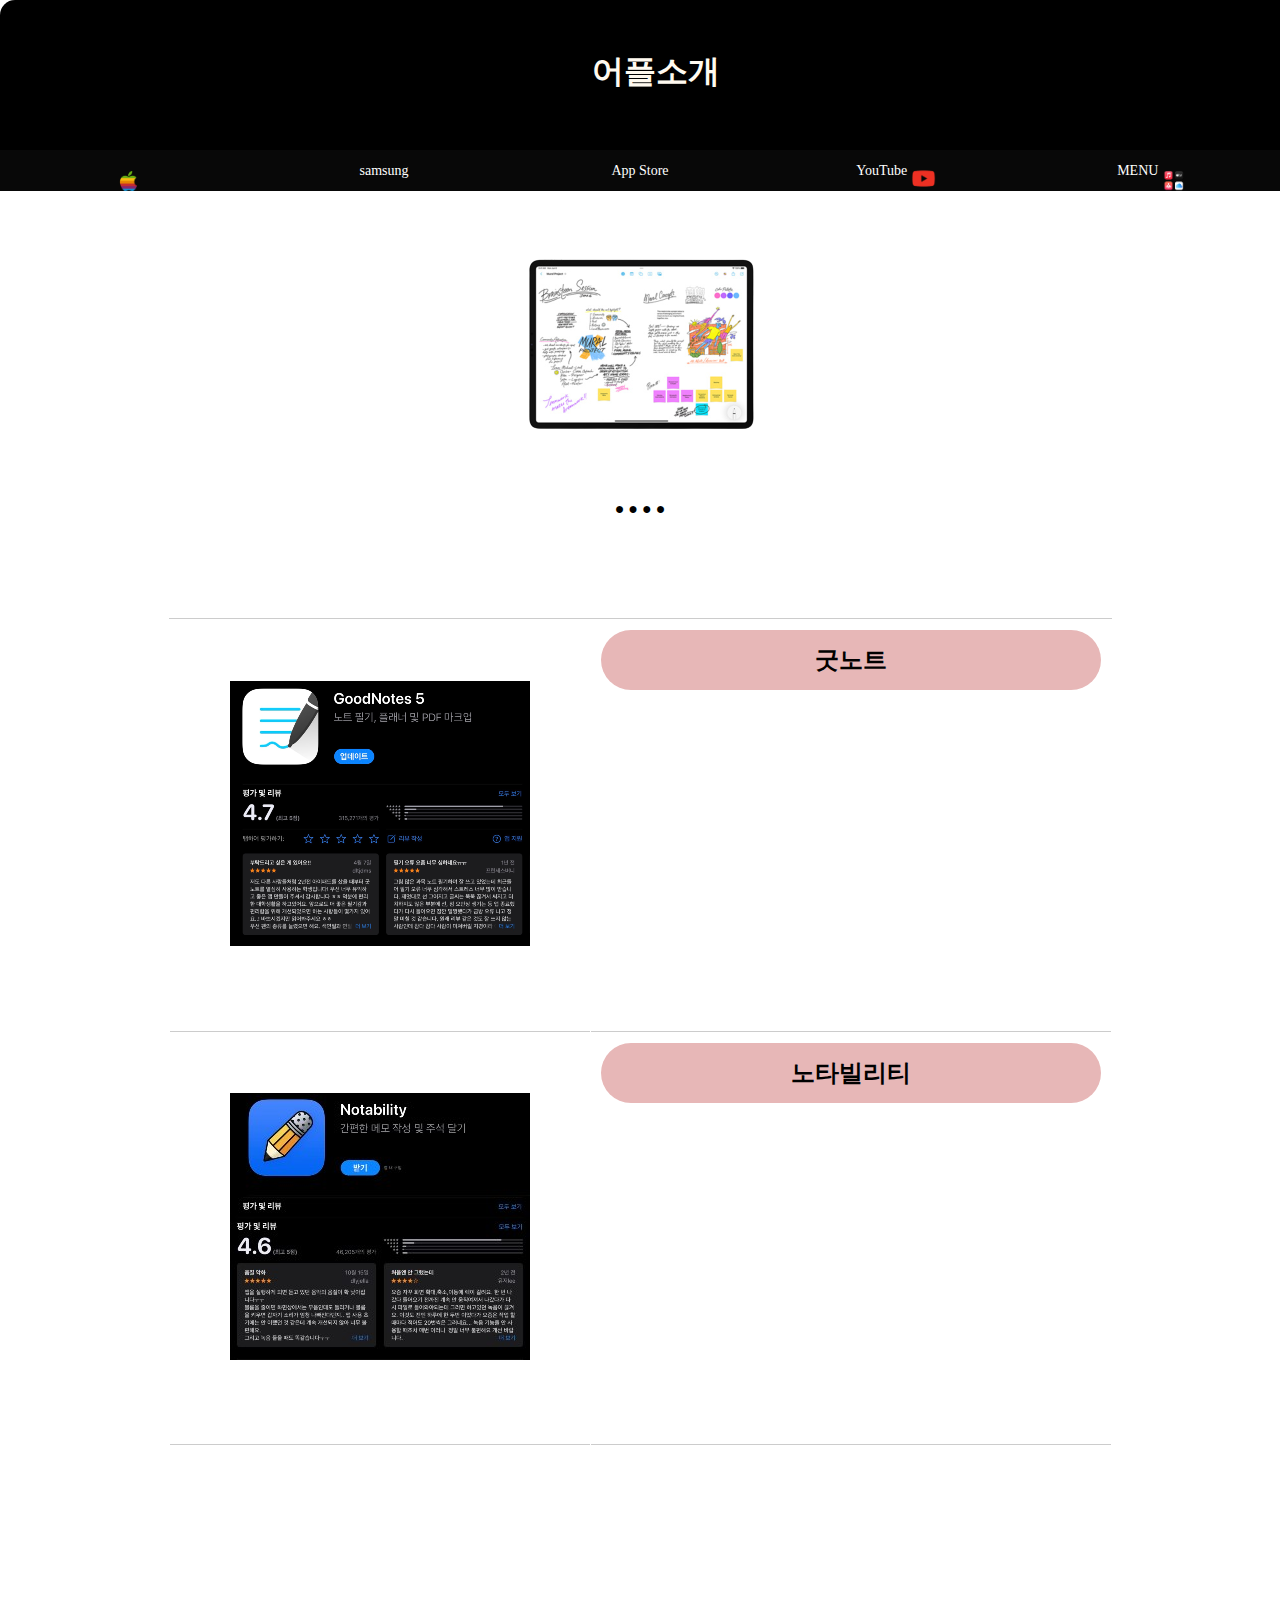
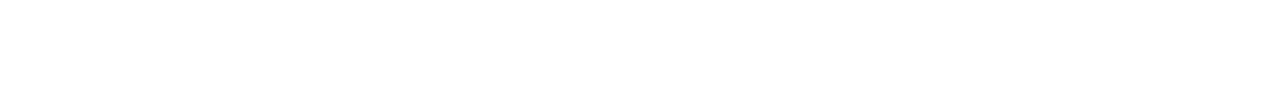
==== 11.html @ b0f7bdf0 "Update 11.html" ====
<!DOCTYPE html>
<html lang="en">
<head>
    <meta charset="UTF-8">
    <meta http-equiv="X-UA-Compatible" content="IE=edge">
    <meta name="viewport" content="width=device-width, initial-scale=1.0">
    <title>app1</title>
    <link rel="stylesheet" href="1_flex.css">
</head>
<body>
    <header>
        <h1 class="header" style="background-color: black; 
        border-radius: 15px 15px 0 0; 
        border-bottom: 2px solid black; padding: 0.5em; 
        background: black; width: 100%; height: 110px;
        padding-top: 50px; text-align:center; color: floralwhite; z-index: 2;">
        어플소개
        </h1>
    </header>
    <nav>
    <div style="height: 100px; position: relative; z-index: 2;">
        
        <ul class="menu" style="position: fixed;">
            <li>
                <a href="https://www.apple.com/kr/ipad/">
                    <img style=" width: 25px; height:20px; object-fit: cover;" 
                    src="apple_rainbow_logo.png" alt="apple">
                </a>
            </li>
            <li>
                <a href="https://www.samsung.com/sec/event/galaxy-tab-series/">samsung</a>
            </li>
            <li>
                <a href="#">App Store</a>
                <ul class="submenu">
                    <li><a href="https://play.google.com/store/games?utm_source=apac_med&utm_medium=hasem&utm_content=Jul0121&utm_campaign=Evergreen&pcampaignid=MKT-EDR-apac-kr-1003227-med-hasem-py-Evergreen-Jul0121-Text_Search_BKWS-BKWS%7CONSEM_kwid_43700058439439069_creativeid_477138308331_device_c&gclid=EAIaIQobChMIlcHGu5nS-AIVBjdgCh1uSghOEAAYASAAEgJK7_D_BwE&gclsrc=aw.ds">Google Play</a></li>
                    <li><a href="https://apps.apple.com/kr/app/apple-store/id375380948">Apple Store</a></li>
                </ul>
            </li>
            <li>
                <a href="https://www.youtube.com">YouTube
                    <img style=" width: 25px; height:25px; object-fit: cover;"
                    src="you-removebg-preview.png" alt="YouTube">
                </a>
            </li>
            <li>
                <a href="/YUNA/index.html">MENU
                    <img style=" width: 25px; height:20px; object-fit: cover;" 
                    src="bener-removebg-preview.png" alt="app">
                </a>
                <ul class="submenu">
                    <li><a href="14.html">Apple</a></li>
                    <li><a href="15.html">Galaxy</a></li>
                </ul>
            </li>
        </ul>
    </div>
    </nav>
    <div class="content_11" style="position: relative; z-index: 1;">
        <div class="content4">
            <div class="slide">

                <div class="slides">
                  <input type="radio" id="ra01" name="ra" value="" checked>
                  <input type="radio" id="ra02" name="ra" value="">
                  <input type="radio" id="ra03" name="ra" value="">
                  <input type="radio" id="ra04" name="ra" value="">
          
                  <div class="sl" style="text-align: center;">
                    <a class="link" href="11.html"><img src="1.png" alt=""></a>
                  </div>
          
                  <div class="sl" style="text-align: center;">
                    <a class="link" href="12.html"><img src="2.png" alt=""></a>
                  </div>
          
                  <div class="sl" style="text-align: center;">
                    <a class="link" href="13.html"><img src="3.png" alt=""></a>
                  </div>
          
                  <div class="sl" style="text-align: center;">
                    <a href="index.html"><img style="width: 300px; height: 300px;" src="apple_rainbow_logo.png" alt=""></a>
                  </div>
          
              </div>
          
              <div class="page">
                <label for="ra01">●</label>
                <label for="ra02">●</label>
                <label for="ra03">●</label>
                <label for="ra04">●</label>
              </div>
        </div>
        <div class="content5">
            <table class="type04">
                <tr>
                  <th scope="row"><img style="padding-top: 50px;" src="APP1.png" alt=""></th>
                  <td>
                    <h2 style="border-radius: 5em; padding: 0.5em; background: #E7B7B7; text-align:center">
                        굿노트</h2> 
                        <br>
                        <iframe width="500" height="300" 
                        src="https://www.youtube.com/embed/UwHSnBGbKDE" 
                        title="굿노트 사용법" frameborder="0" allow="accelerometer; 
                        autoplay; clipboard-write; encrypted-media; gyroscope; 
                        picture-in-picture" allowfullscreen>
                        </iframe>
                        </td>
                </tr>
                <tr>
                  <th scope="row"><img style="padding-top: 50px;" src="APP22.jpg" alt=""></th>
                  <td>
                    <h2 style="border-radius: 5em; padding: 0.5em; background: #E7B7B7; text-align:center">
                        노타빌리티</h2>
                        <br>
                        <iframe width="500" height="300" 
                        src="https://www.youtube.com/embed/sGOJhs3S7Gc" 
                        title="노타빌리티 사용법 1편 - 기본툴 살펴보기" frameborder="0" 
                        allow="accelerometer; autoplay; clipboard-write; encrypted-media; 
                        gyroscope; picture-in-picture" allowfullscreen>
                        </iframe>
                  </td>
                </tr>
                
              </table>
        </div>
        
    </div>



</body>
</html>
---- 1_flex.css ----
/* 전체 설정 */
* { 
    padding: 0;
    margin: 0
}

header {
    height: 150px; 
    /* background-color: red; */

}

.header {
    position: fixed; /*상단바 고정*/
}

nav { /*드롭바 내려와도 본문 이미지 가리지 않게 기본 높이 크게줌 */
    height: 50px; 
    /* background-color: orange; */
}

/* ---시작페이지 본분 나누기--- */
.content {
    /* 전체 본문 */
    /* background-color: greenyellow; */
    display: flex;
}

.content1 {
    /* 1번 이미지  */
    float: left; width: 33%;
    /*33*3=99%*/
    /* background-color: skyblue  */
}
.content2 {
    /* 2번이미지 */
    float: left; width: 33%;
    /* background-color: pink; */
}

.content3 {
    /* 3번 이미지 */
    float: left; width: 33%;
    /* background-color: hotpink; */
}

/*--- 서브페이지 본문나누기--- */
.content_11 {
    height: 1500px;
    text-align: center;
    /* 500*3 */
    /* background-color: blueviolet; */
}
.content4 {
    height: 500px;
    /* background-color: hotpink; */
}

.content5 {
    padding-top: 100px;
    height: 1000px;
    /* background-color: pink; */
}

.content6 {
    padding: 100px;
    height: 800px;
    /* background-color: pink; */
}

footer {
    height: 100px; 
    border-top: 1.5px double #747474; 
    padding: 0.4em;
    /* background-color: purple; */
}

/*--------메뉴바 설정---------*/
li { /*불릿 없애기 */
    list-style: none
}

a {
    text-decoration: none;
    font-size: 14px
}

.menu {
    width: 100%; /*전체메뉴 화면 크기에 맞춰 바뀜*/
    overflow: hidden;
    margin: auto;
}

.menu>li { /*전체메뉴 리스트 스타일 지정*/
    width: 20%;
    /*20*5=100%*/
    float: left;
    text-align: center;
    line-height: 40px;
    background-color: #080808;
}

.menu a {
    color: #fff;
}

.submenu>li { /*서브메뉴 스타일*/
    line-height: 50px;
    background-color: #484849;
}

.submenu {
    height: 0;
    /*ul의 높이를 안보이게 처리*/
    overflow: hidden;
}
/*메인메뉴 리스트로 마우스 포인터 올렸을때 스타일*/
.menu>li:hover { 
    background-color: #484849;
    transition-duration: 0.5s;
}
/*서브메뉴 리스트로 마우스 포인터 올렸을때 스타일*/
.menu>li:hover .submenu { 
    height: 100px;
    /*서브메뉴 li한개의 높이 50*2*/
    transition-duration: 1s;
}


/* 이미지 스와이프 */
.slides>input[name=ra] {
    display: none;
}

.sl {
    display: none;
}

.sl:nth-of-type(1) {
    display: block;
}

.sl>img {
    text-align : center;
    width: 250px;
}

.page {
    text-align: center;
}

.page>label {
    cursor: pointer;
}
#ra02:checked~.sl:nth-of-type(1) {
    display: none;
}

#ra02:checked~.sl:nth-of-type(2) {
    display: block;
}

#ra03:checked~.sl:nth-of-type(1) {
    display: none;
}

#ra03:checked~.sl:nth-of-type(3) {
    display: block;
}

#ra04:checked~.sl:nth-of-type(1) {
    display: none;
}

#ra04:checked~.sl:nth-of-type(4) {
    display: block;
}

.link:hover { 
    cursor : url(/YUNA/pencil.cur) 64 64, auto; 
}

/* 테이블 */
table.type04 {
    border-collapse: separate;
    border-spacing: 1px;
    text-align: center;
    line-height: 1.5;
    border-top: 1px solid #ccc;
    margin-left:auto; 
    margin-right:auto;
}
table.type04 th {
    width: 400px;
    padding: 10px;
    font-weight: bold;
    vertical-align: top;
    border-bottom: 1px solid #ccc;
}
table.type04 td {
    width: 500px;
    padding: 10px;
    vertical-align: top;
    border-bottom: 1px solid #ccc;
}

/* 이미지를 자동으로 화면에 맞게 리사이즈 되도록 */
img {
    /* 이미지의 최대사이즈 */
    max-width: 100%; 
    width /***/ : auto; /* IE8 */
    height: auto;
    vertical-align: bottom;
}

/* 기본 이미지 설정 
#tt-body-page figure.imageblock img, figure.imageblock img { 
    max-width: 33% !important; display: block; margin: 0 auto; 
} */

iframe {
    border-bottom: 10px;
}
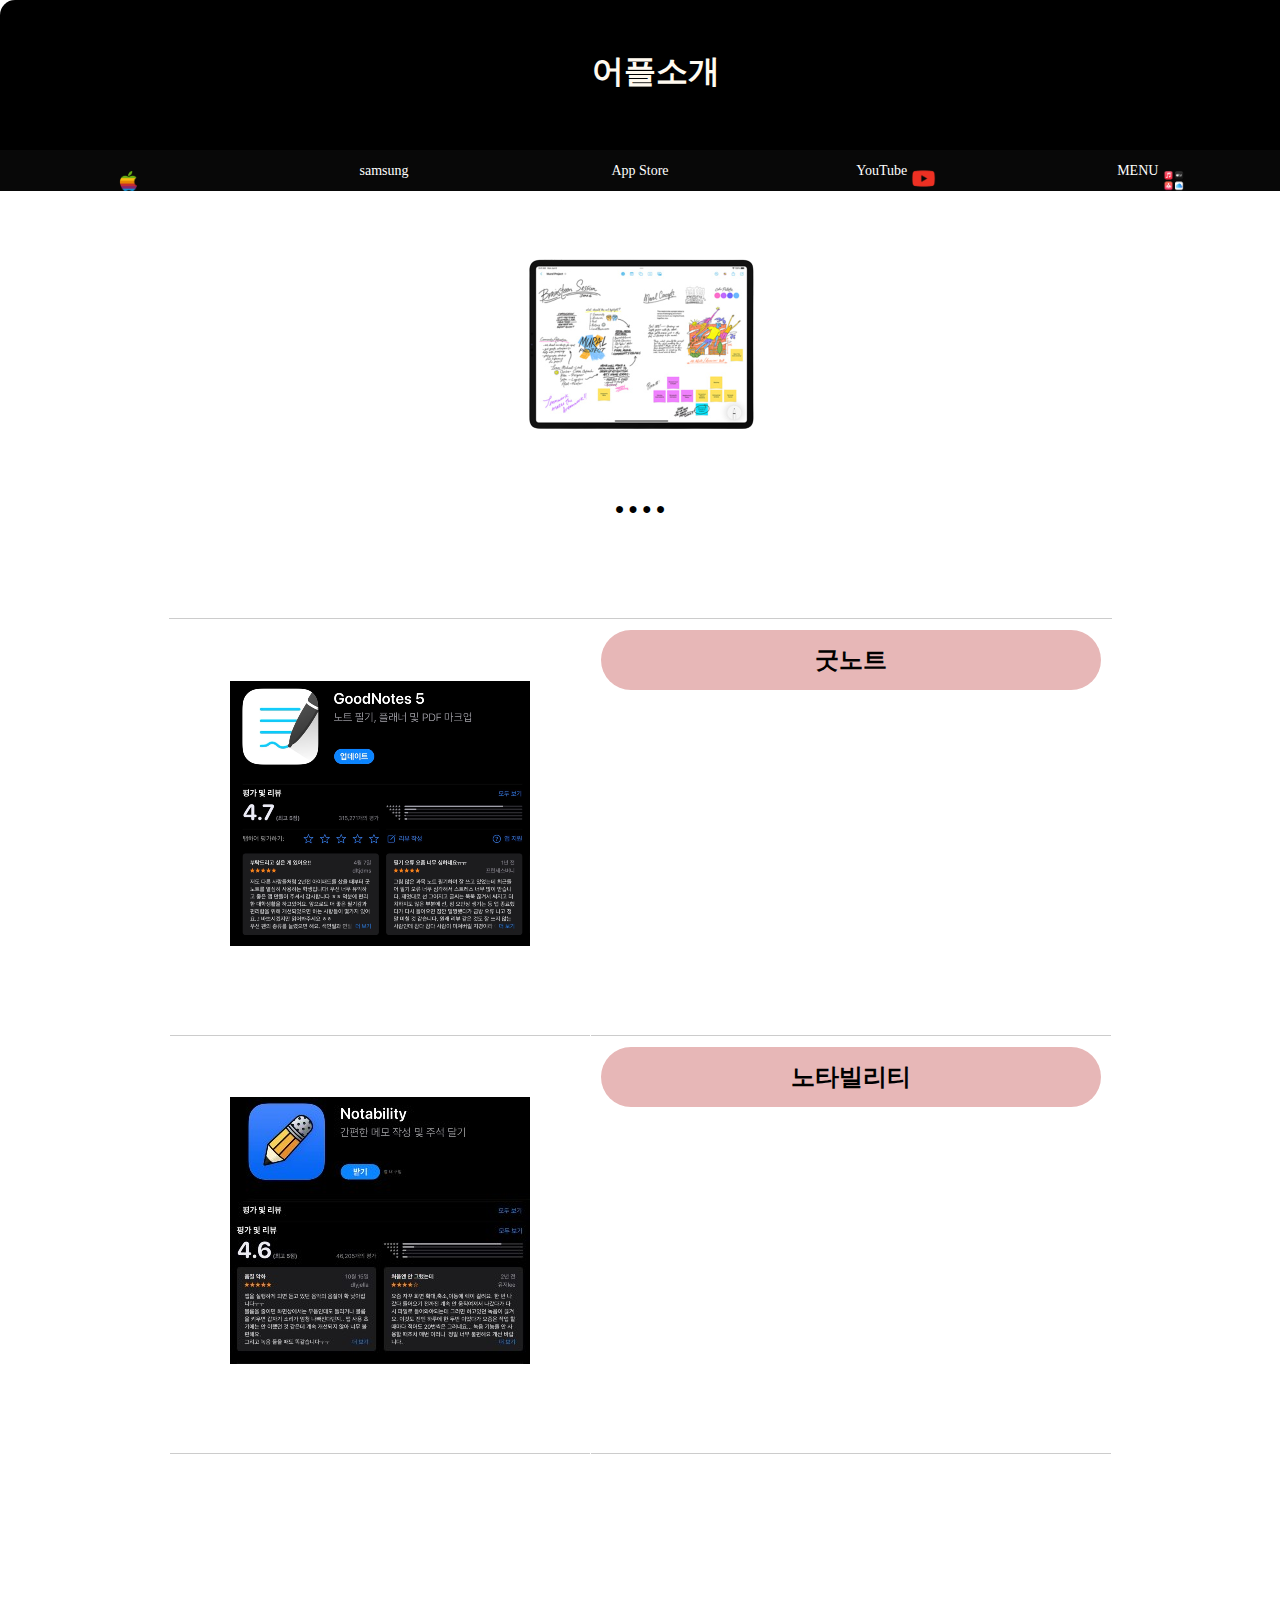
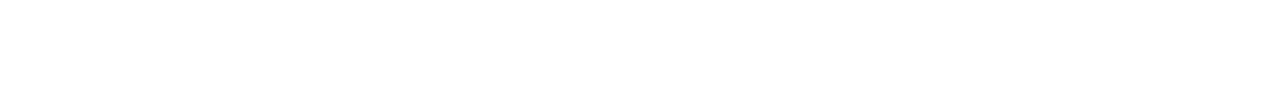
==== commit a39f3ab5: "Update 11.html" ====
--- a/11.html
+++ b/11.html
@@ -44,7 +44,7 @@
                 </a>
             </li>
             <li>
-                <a href="/YUNA/index.html">MENU
+                <a href="index.html">MENU
                     <img style=" width: 25px; height:20px; object-fit: cover;" 
                     src="bener-removebg-preview.png" alt="app">
                 </a>
@@ -99,12 +99,14 @@
                     <h2 style="border-radius: 5em; padding: 0.5em; background: #E7B7B7; text-align:center">
                         굿노트</h2> 
                         <br>
-                        <iframe width="500" height="300" 
-                        src="https://www.youtube.com/embed/UwHSnBGbKDE" 
-                        title="굿노트 사용법" frameborder="0" allow="accelerometer; 
-                        autoplay; clipboard-write; encrypted-media; gyroscope; 
-                        picture-in-picture" allowfullscreen>
-                        </iframe>
+                        <div class="video-wrap">
+                            <iframe width="100%" height="300" 
+                            src="https://www.youtube.com/embed/UwHSnBGbKDE" 
+                            title="굿노트 사용법" frameborder="0" allow="accelerometer; 
+                            autoplay; clipboard-write; encrypted-media; gyroscope; 
+                            picture-in-picture" allowfullscreen>
+                            </iframe>
+                        </div>
                         </td>
                 </tr>
                 <tr>
@@ -113,12 +115,14 @@
                     <h2 style="border-radius: 5em; padding: 0.5em; background: #E7B7B7; text-align:center">
                         노타빌리티</h2>
                         <br>
-                        <iframe width="500" height="300" 
+                        <div class="video-wrap">
+                        <iframe width="100%" height="300" 
                         src="https://www.youtube.com/embed/sGOJhs3S7Gc" 
                         title="노타빌리티 사용법 1편 - 기본툴 살펴보기" frameborder="0" 
                         allow="accelerometer; autoplay; clipboard-write; encrypted-media; 
                         gyroscope; picture-in-picture" allowfullscreen>
                         </iframe>
+                    </div>
                   </td>
                 </tr>
                 
--- a/1_flex.css
+++ b/1_flex.css
@@ -177,8 +177,9 @@
     display: block;
 }
 
+/* 아이패드 위 마우스커서 변경  */
 .link:hover { 
-    cursor : url(/YUNA/pencil.cur) 64 64, auto; 
+    cursor : url(pencil.cur) 64 64, auto;
 }
 
 /* 테이블 */
@@ -214,11 +215,8 @@
     vertical-align: bottom;
 }
 
-/* 기본 이미지 설정 
-#tt-body-page figure.imageblock img, figure.imageblock img { 
-    max-width: 33% !important; display: block; margin: 0 auto; 
-} */
-
-iframe {
-    border-bottom: 10px;
-}+/* 동영상 반응형 */
+.video-wrap {position:relative; padding-bottom:56.25%; padding-top:30px; height:0; overflow:hidden;}
+.video-wrap iframe,
+.video-wrap object,
+.video-wrap embed {position:absolute; top:0; left:0; width:100%; height:100%;}
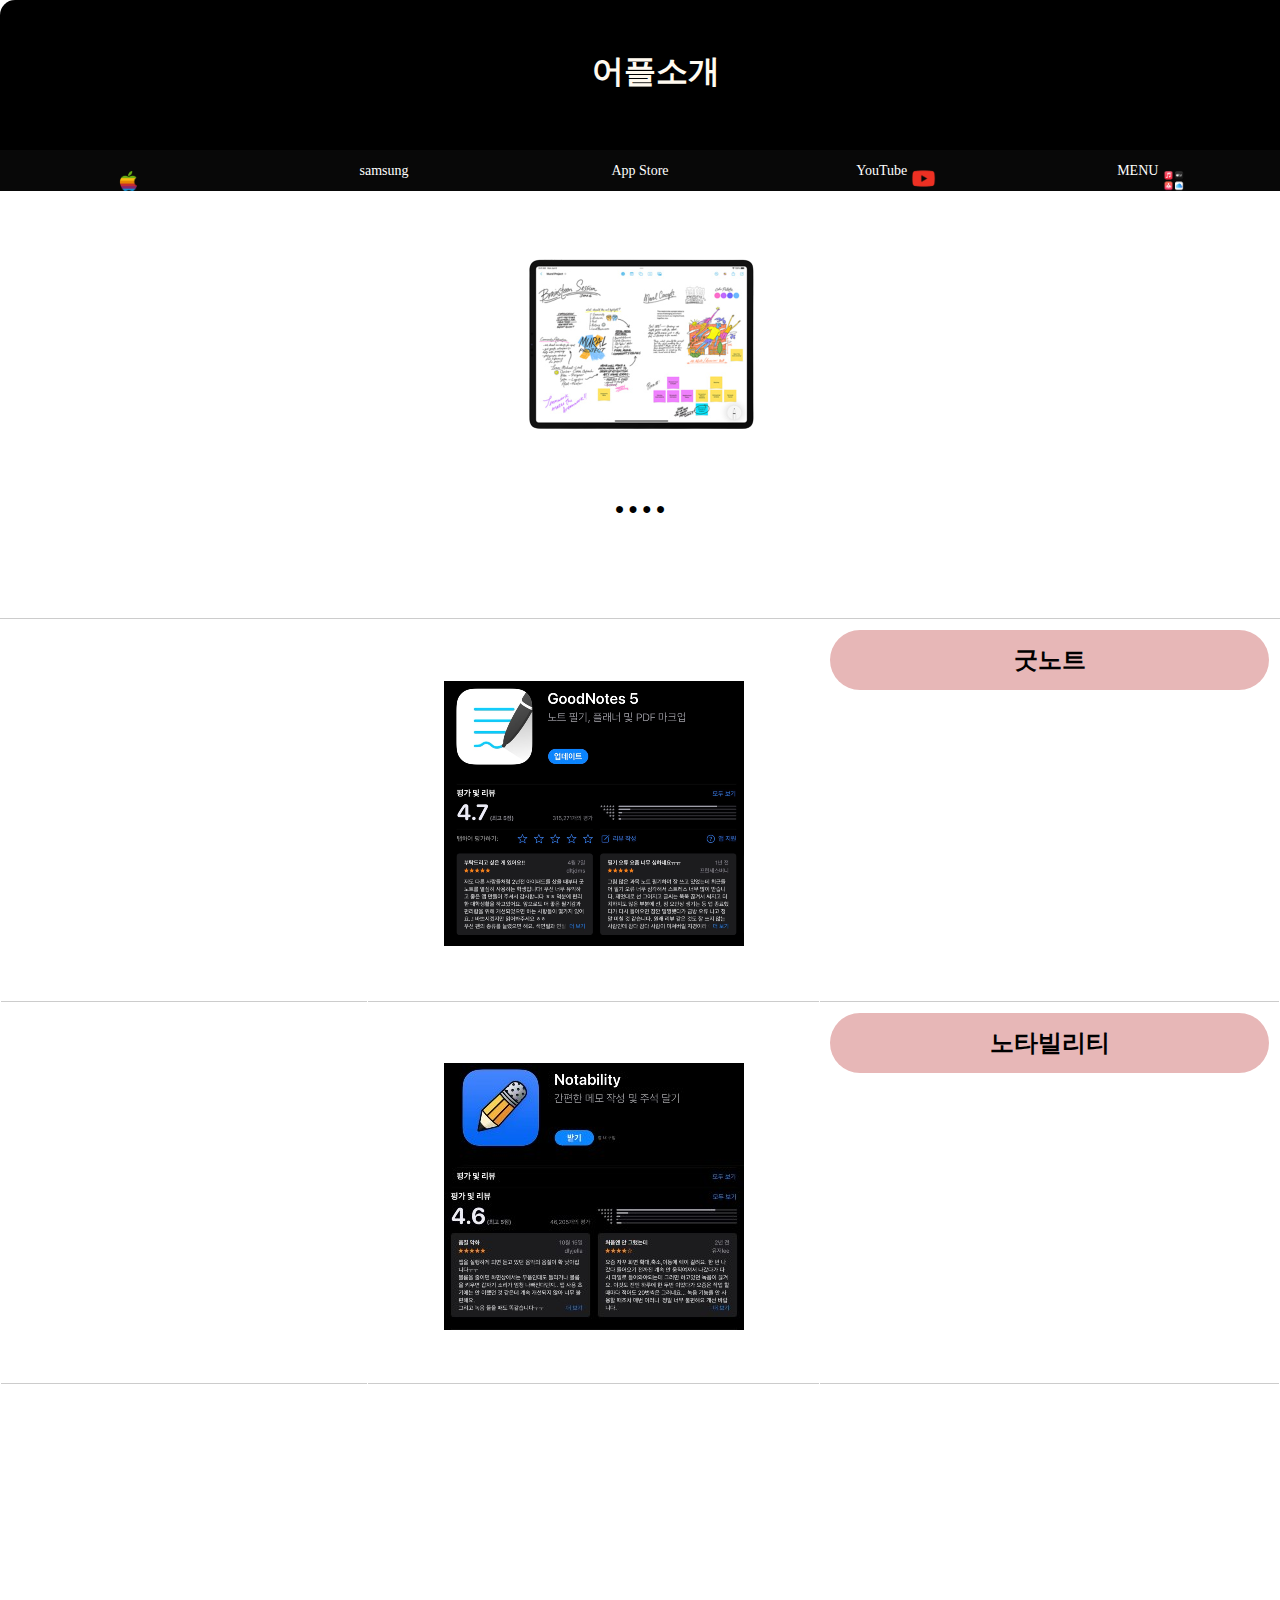
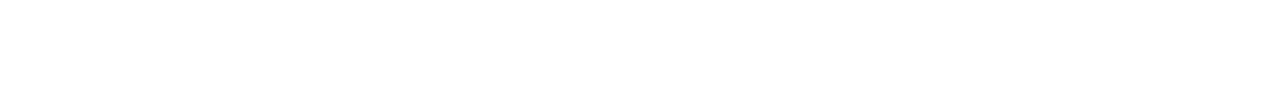
==== commit a9f55332: "Update 11.html" ====
--- a/11.html
+++ b/11.html
@@ -79,7 +79,7 @@
                   </div>
           
                   <div class="sl" style="text-align: center;">
-                    <a href="index.html"><img style="width: 300px; height: 300px;" src="apple_rainbow_logo.png" alt=""></a>
+                    <a class="link" href="index.html"><img style="width: 300px; height: 300px;" src="apple_rainbow_logo.png" alt=""></a>
                   </div>
           
               </div>
@@ -94,7 +94,10 @@
         <div class="content5">
             <table class="type04">
                 <tr>
-                  <th scope="row"><img style="padding-top: 50px;" src="APP1.png" alt=""></th>
+                  <th scope="row"><!--제목이 있다면 써주기--></th>
+                    <td>
+                       <img style="padding-top: 50px;" src="APP1.png" alt=""> 
+                    </td>
                   <td>
                     <h2 style="border-radius: 5em; padding: 0.5em; background: #E7B7B7; text-align:center">
                         굿노트</h2> 
@@ -110,7 +113,10 @@
                         </td>
                 </tr>
                 <tr>
-                  <th scope="row"><img style="padding-top: 50px;" src="APP22.jpg" alt=""></th>
+                  <th scope="row"></th>
+                  <td>
+                    <img style="padding-top: 50px;" src="APP22.jpg" alt="">
+                  </td>
                   <td>
                     <h2 style="border-radius: 5em; padding: 0.5em; background: #E7B7B7; text-align:center">
                         노타빌리티</h2>
--- a/1_flex.css
+++ b/1_flex.css
@@ -72,7 +72,7 @@
 footer {
     height: 100px; 
     border-top: 1.5px double #747474; 
-    padding: 0.4em;
+    padding: 25px;
     /* background-color: purple; */
 }
 
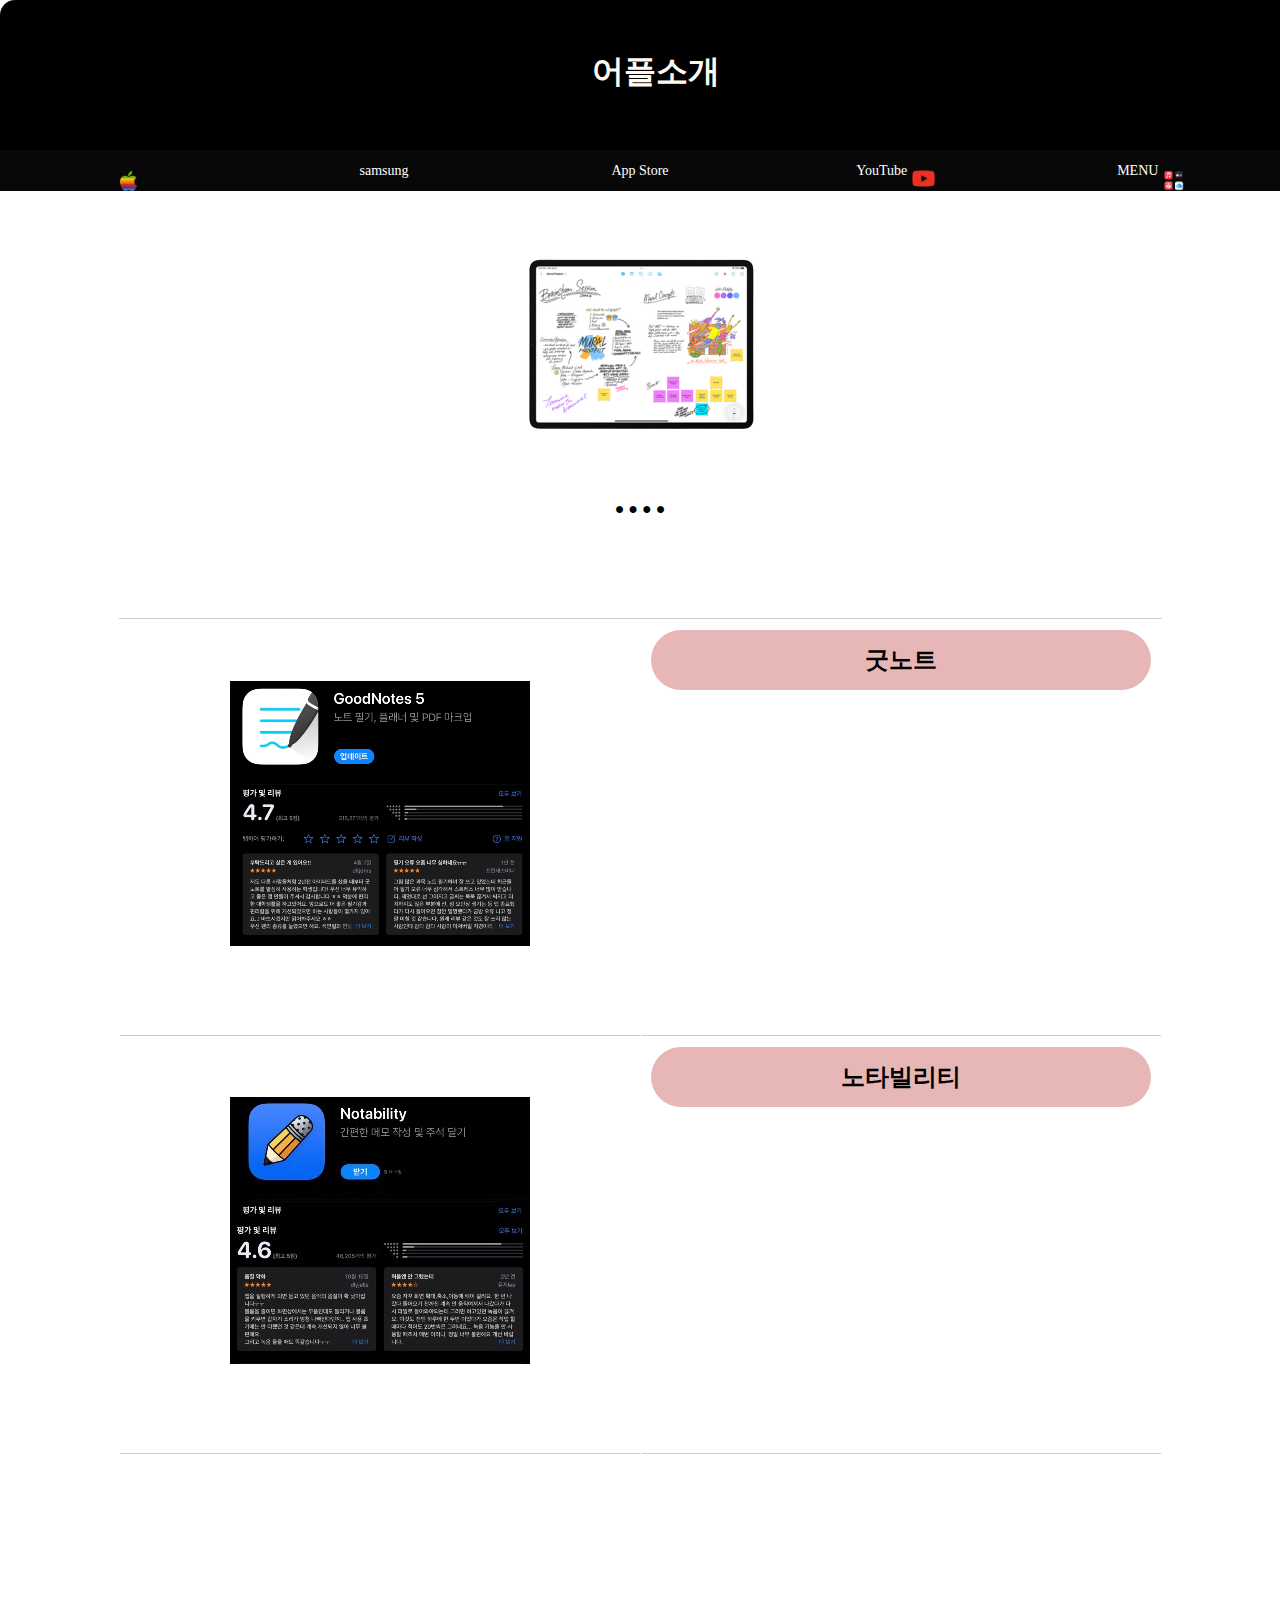
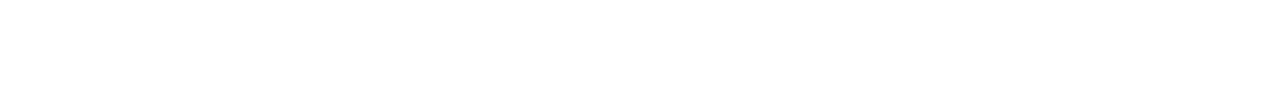
==== commit f58ff9fb: "Update 11.html" ====
--- a/11.html
+++ b/11.html
@@ -94,7 +94,7 @@
         <div class="content5">
             <table class="type04">
                 <tr>
-                  <th scope="row"><!--제목이 있다면 써주기--></th>
+                  <!-- <th scope="row">제목이 있다면 써주기</th> -->
                     <td>
                        <img style="padding-top: 50px;" src="APP1.png" alt=""> 
                     </td>
@@ -113,7 +113,7 @@
                         </td>
                 </tr>
                 <tr>
-                  <th scope="row"></th>
+                
                   <td>
                     <img style="padding-top: 50px;" src="APP22.jpg" alt="">
                   </td>
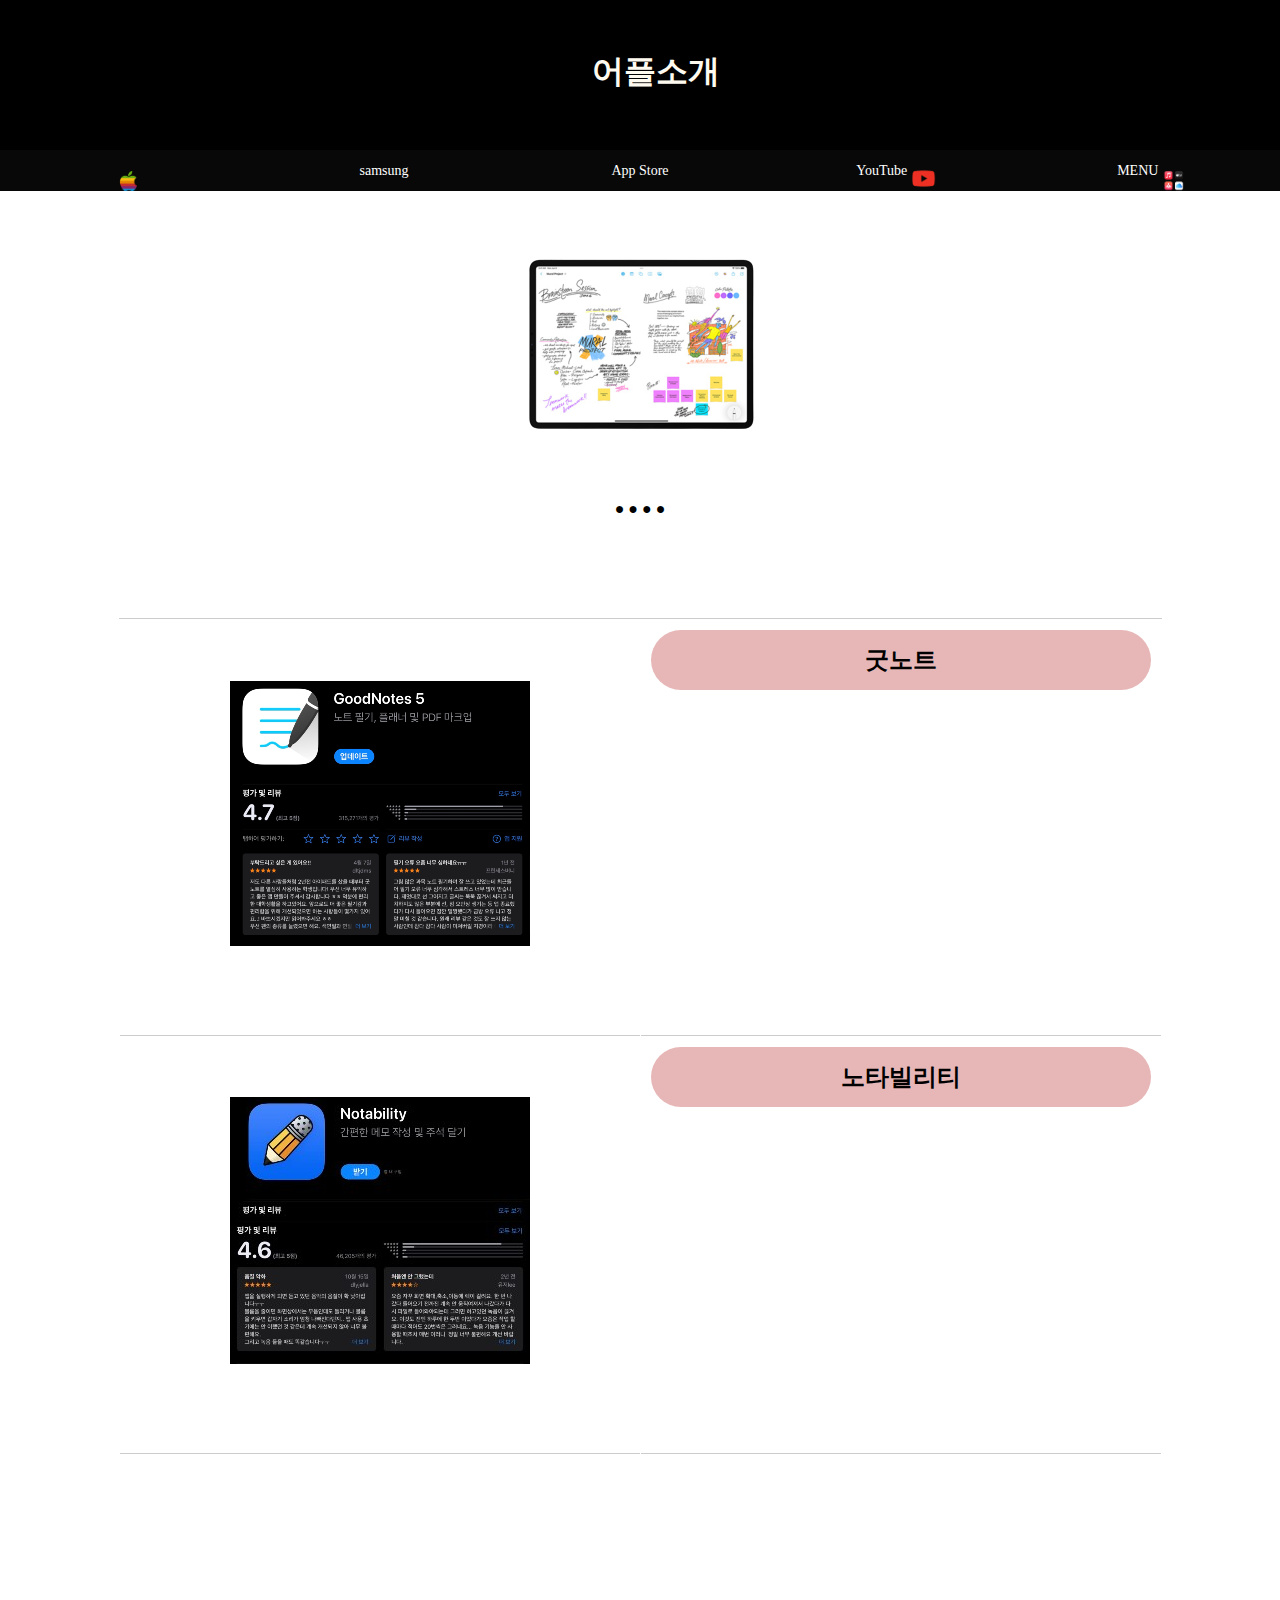
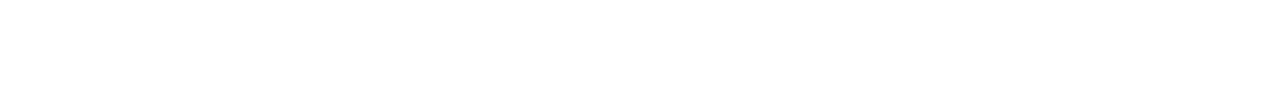
==== commit fff4a17d: "Update 11.html" ====
--- a/11.html
+++ b/11.html
@@ -10,7 +10,7 @@
 <body>
     <header>
         <h1 class="header" style="background-color: black; 
-        border-radius: 15px 15px 0 0; 
+        /* border-radius: 15px 15px 0 0;  */
         border-bottom: 2px solid black; padding: 0.5em; 
         background: black; width: 100%; height: 110px;
         padding-top: 50px; text-align:center; color: floralwhite; z-index: 2;">
@@ -93,52 +93,41 @@
         </div>
         <div class="content5">
             <table class="type04">
-                <tr>
-                  <!-- <th scope="row">제목이 있다면 써주기</th> -->
-                    <td>
-                       <img style="padding-top: 50px;" src="APP1.png" alt=""> 
-                    </td>
-                  <td>
-                    <h2 style="border-radius: 5em; padding: 0.5em; background: #E7B7B7; text-align:center">
-                        굿노트</h2> 
-                        <br>
-                        <div class="video-wrap">
-                            <iframe width="100%" height="300" 
-                            src="https://www.youtube.com/embed/UwHSnBGbKDE" 
-                            title="굿노트 사용법" frameborder="0" allow="accelerometer; 
-                            autoplay; clipboard-write; encrypted-media; gyroscope; 
-                            picture-in-picture" allowfullscreen>
-                            </iframe>
-                        </div>
-                        </td>
-                </tr>
-                <tr>
-                
-                  <td>
-                    <img style="padding-top: 50px;" src="APP22.jpg" alt="">
-                  </td>
-                  <td>
-                    <h2 style="border-radius: 5em; padding: 0.5em; background: #E7B7B7; text-align:center">
-                        노타빌리티</h2>
-                        <br>
-                        <div class="video-wrap">
-                        <iframe width="100%" height="300" 
-                        src="https://www.youtube.com/embed/sGOJhs3S7Gc" 
-                        title="노타빌리티 사용법 1편 - 기본툴 살펴보기" frameborder="0" 
-                        allow="accelerometer; autoplay; clipboard-write; encrypted-media; 
-                        gyroscope; picture-in-picture" allowfullscreen>
-                        </iframe>
-                    </div>
-                  </td>
-                </tr>
-                
-              </table>
-        </div>
-        
+              <tr>
+                <!-- <th scope="row">제목이 있다면 써주기</th> -->
+                <td><img style="padding-top: 50px;" src="APP1.png" alt=""> </td>
+                <td><h2 style="border-radius: 5em; padding: 0.5em; background: #E7B7B7; text-align:center">
+                  굿노트</h2> 
+                <br>
+                <div class="video-wrap">
+                <iframe width="100%" height="300" 
+                src="https://www.youtube.com/embed/UwHSnBGbKDE" 
+                title="굿노트 사용법" frameborder="0" allow="accelerometer; 
+                autoplay; clipboard-write; encrypted-media; gyroscope; 
+                picture-in-picture" allowfullscreen>
+                </iframe>
+                </div></td>               
+              </tr>
+              <tr>
+                <!-- <th scope="row">제목이 있다면 써주기</th> -->
+                <td><img style="padding-top: 50px;" src="APP22.jpg" alt=""></td>
+                <td><h2 style="border-radius: 5em; padding: 0.5em; background: #E7B7B7; text-align:center">
+                  노타빌리티</h2>
+                  <br>
+                  <div class="video-wrap">
+                  <iframe width="100%" height="300" 
+                  src="https://www.youtube.com/embed/sGOJhs3S7Gc" 
+                  title="노타빌리티 사용법 1편 - 기본툴 살펴보기" frameborder="0" 
+                  allow="accelerometer; autoplay; clipboard-write; encrypted-media; 
+                  gyroscope; picture-in-picture" allowfullscreen>
+                  </iframe>
+              </div></td>                
+              </tr>                
+            </table>
+        </div>        
     </div>
 
 
 
 </body>
 </html>
-
